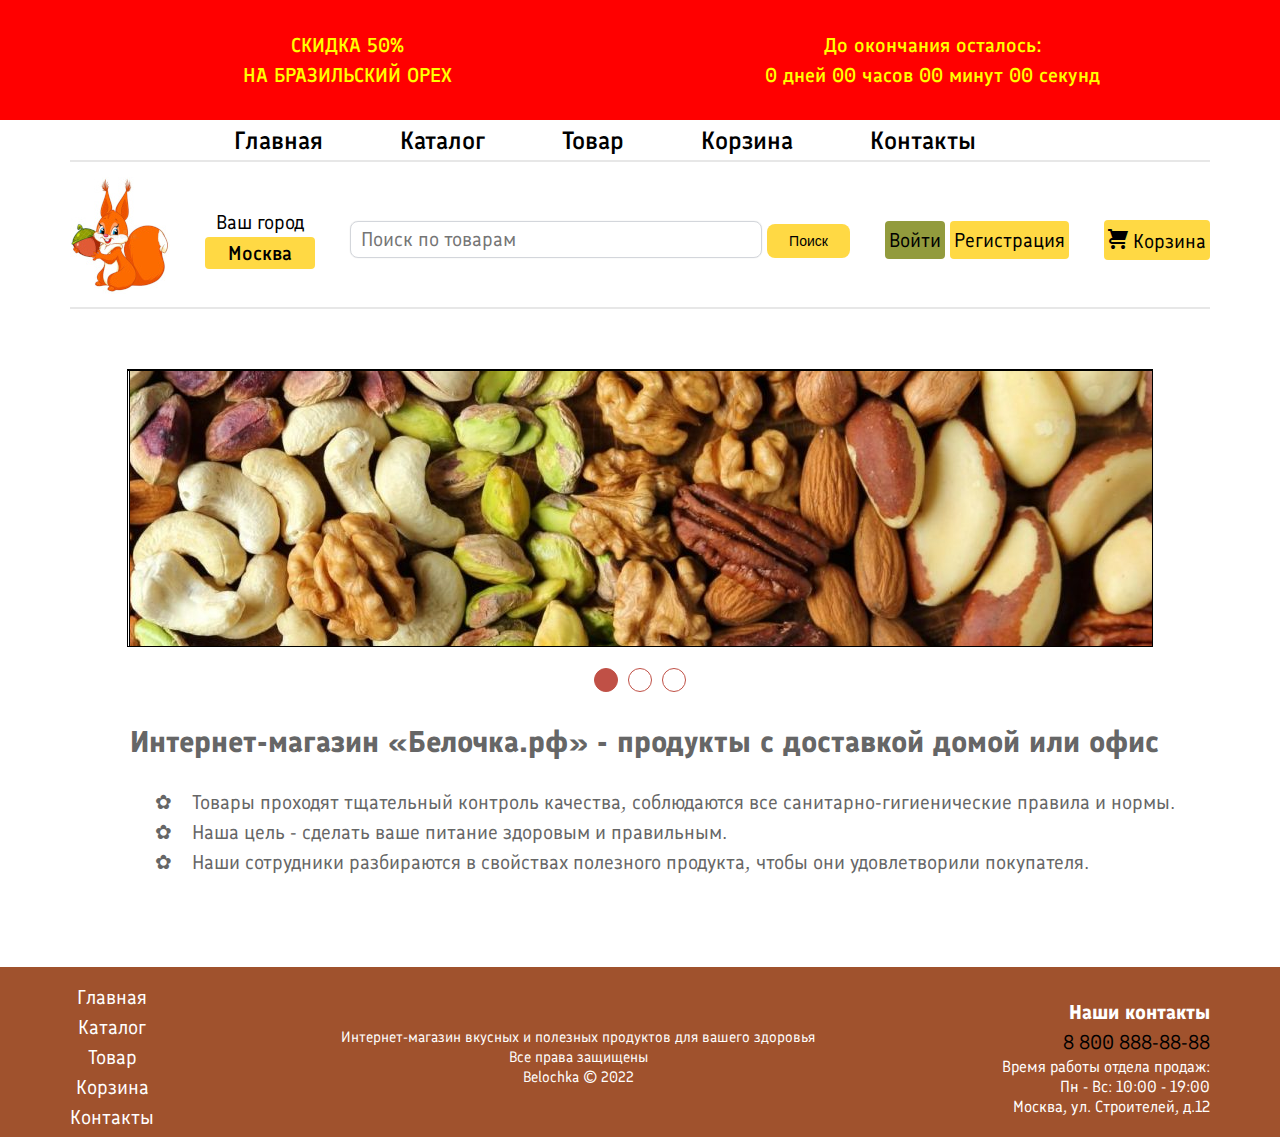
==== MY PROJECT/index.html @ 20e5ad60 "MY PROJECT" ====
<!DOCTYPE html>
<html lang="ru">
    <head>
        <meta charset="utf-8">
        
        <meta name="viewport" content="width=device-width, initial-scale=1.0">
        
        <title>Главная страница</title>
        
        <link rel="stylesheet" href="css/style.css">
        
        <script defer src="js/jquery-3.6.1.min.js"></script>
        <script defer src="js/slider.js"></script>
        <script defer src="js/main.js"></script>
    </head>
    
    <body>
        <!-- action block -->
            <section class="action">
                <div class="container">
                    <p>СКИДКА 50%<br>НА БРАЗИЛЬСКИЙ ОРЕХ</p>
                    <p>
                        До окончания осталось:
                        <span class="action_timer" data-actionend="2022-11-10T12:00:00">&nbsp;</span>
                    </p>
                </div>
            </section>
        <!-- /action block -->
        
        <header class="header">
        <section class="container">
                <nav class="topmenu">
                    <ul class="links_navigation_list">
                        <li><a href="index.html" class="current">Главная</a></li> <!-- в стилях добавить, чтобы главная не подчеркивалась -->
                        <li><a href="catalog.html">Каталог</a></li>
                        <li><a href="product.html">Товар</a></li>
                        <li><a href="order.html">Корзина</a></li>
                        <li><a href="contacts.html">Контакты</a></li>
                    </ul>
                </nav>
            </section>
            
            <section class="container">
                <div class="header_wrap">
                
                    <div class="header_left_logo">
                        <a title="Logotip" href="index.html">
                        <img class="logo" alt="Интернет-магазин белочка" src="./images/belochka_logo.jpg">
                        </a>
                    </div>
                    
                    <div class="header_left_block">
                        <div class="user_location">
                            <span class="text-title">Ваш город</span>
                            <span id="city" class="list_city_select" data-modal="city_select"><span></span></span>
                        </div>
                    </div>
                    
                    <div class="header_center_block">   
                        <div class="search_form">
                            <form action="rezultat_poiska.html" method="get">
                                <input class="input input_search" placeholder="Поиск по товарам">
                                <button class="button button_search" type="submit">Поиск</button>
                            </form>
                        </div>
                    </div> 

                    <div class="header_right_block">
                        <div class="links_account">
                            <a class="link_enter" href="#">Войти</a>
                            <a class="link_registration" href="#">Регистрация</a>
                        </div>
                    </div>
                    <div class="header_right_basket">
                        <a class="basket_wrap" href="korzina.html">
                            <div class="basket_icon">
                                <span>Корзина</span>
                            </div> 
                        </a>
                    </div>
                </div>             
            </section>
        </header>
        
        <main>
        <!-- slider block -->
            <section class="slider" id="slider1">
                <div class="slider_desk">
                    <div class="slider_block">
                        <img src="images/1.png" alt="pic 1">
                    </div>
                    
                    <div class="slider_block">
                        <img src="images/2.png" alt="pic 2">
                    </div>
                    
                    <div class="slider_block">
                        <img src="images/3.png" alt="pic 3">
                    </div>
                </div>
                
                <button type="button" class="to_left icon"></button>
                
                <button type="button" class="to_right icon"></button>
                
                <div class="slider_points"></div>
            </section>
        
            <section class="container">
                <div class="text_container main">
                    <h2>Интернет-магазин «Белочка.рф» - продукты с доставкой домой или офис</h2>
                    <ul>
                        <li>Товары проходят тщательный контроль качества, соблюдаются все санитарно-гигиенические правила и нормы.</li>
                        <li>Наша цель - сделать ваше питание здоровым и правильным.</li>
                        <li>Наши сотрудники разбираются в свойствах полезного продукта, чтобы они удовлетворили покупателя.</li>
                    </ul>
                </div>
            </section>
        
        </main>
        
        <footer class="footer">
            <section class="container">
                <div class="footer_wrap">
                    <div class="footer_left">
                        <nav class="footer_menu">
                            <ul class="footer_links_navigation_list">
                                <li><a href="index.html">Главная</a></li>
                                <li><a href="catalog.html">Каталог</a></li>
                                <li><a href="product.html">Товар</a></li>
                                <li><a href="order.html">Корзина</a></li>
                                <li><a href="contacts.html">Контакты</a></li>
                            </ul>
                        </nav>
                    </div>
                    <div class="footer_center">
                        <div class="footer_copyright">
                            <p class="copyright_text">Интернет-магазин вкусных и полезных продуктов для вашего здоровья</p>
                            <p class="copyright_text">Все права защищены<br>Belochka © 2022</p>
                        </div> 
                    </div>
                    <div class="footer_left">
                        <h4>Наши контакты</h4>
                        <a href="#">8 800 888-88-88</a>
                        <p class="footer_info">Время работы отдела продаж:<br>Пн - Вс: 10:00 - 19:00</p>
                        <p class="footer_info">Москва, ул. Строителей, д.12</p>
                    </div>
                </div>
            </section>
        </footer>
    </body>
</html>
---- MY PROJECT/css/style.css ----
@font-face {
    font-family: 'icomoon';
    src: url('../fonts/icomoon.woff2') format('woff2');
    font-weight: normal;
    font-style: normal;
}
@font-face {
  font-family: 'Finlandica';
  src: url('../fonts/Finlandica-Regular.woff2') format('woff2');
  font-weight: 400;
  font-style: normal;
}
@font-face {
  font-family: 'Finlandica';
  src: url('../fonts/Finlandica-Italic.woff2') format('woff2');
  font-weight: 400;
  font-style: italic;
}
@font-face {
  font-family: 'Finlandica';
  src: url('../fonts/Finlandica-Medium.woff2') format('woff2');
  font-weight: 500;
  font-style: normal;
}
@font-face {
  font-family: 'Finlandica';
  src: url('../fonts/Finlandica-MediumItalic.woff2') format('woff2');
  font-weight: 500;
  font-style: italic;
}
@font-face {
  font-family: 'Finlandica';
  src: url('../fonts/Finlandica-SemiBold.woff2') format('woff2');
  font-weight: 600;
  font-style: italic;
}
@font-face {
  font-family: 'Finlandica';
  src: url('../fonts/Finlandica-SemiBoldItalic.woff2') format('woff2');
  font-weight: 600;
  font-style: italic;
}
@font-face {
  font-family: 'Finlandica';
  src: url('../fonts/Finlandica-Bold.woff2') format('woff2');
  font-weight: 700;
  font-style: normal;
}

/* global reset */
html, body, body div, div, span, h1, h2, h3, h4, h5, h6,
p, a, em, img, small, strike, strong, sub, sup, b, u, i,
dl, dt, dd, ol, ul, li, fieldset, form, label, legend,
table, caption, tbody, tfoot, thead, tr, th, td, aside,
section, article, header, footer, main, input, textarea {
	margin: 0;
	padding: 0;
	border: none;
	outline: none;
    background: none;
}
ol, ul, li {
	list-style: none;
}
table {
	border-collapse: collapse;
	border-spacing: 0;
}
html * {
    max-height: 1000000px;
}
input, textarea {
    font: inherit;
}
button {
    cursor: pointer;
	border: none;
	outline: none;
    background: none;
}
html, body {
    height: 100%;
}

/* common */
a {
    text-decoration: none;
    cursor: pointer;
    color: black;
}
a:hover > span {
    text-decoration: underline;
    }
h1 {
    font-family: 'Finlandica';
    font-size: 50px;
}
h2 {
    font-family: 'Finlandica';
    font-size: 30px;
}
h4 {
    font-family: 'Finlandica';
    font-size: 20px;
}
.container {
    margin: 0 auto;
    width: 1140px;
}

/* icons */
.icon::before {
    font-family: 'icomoon';
    font-size: inherit;
    font-weight: inherit;
    line-height: inherit;
    color: white;
    text-align: center;
}
/*.icon:hover::before {
    color: lightblue;
}
.logo::before {
    content: '\e900';
}
.login::before {
    content: '\e902';
}
.order::before {
    content: '\e901';
}
.cat::before {
    content: '\e903';
}*/
.to_left::before {
    content: '\e905';
}
.to_right::before {
    content: '\e904';
}

/* main */
body {
    font: 20px/30px 'Finlandica';
    background: #fff;
    color: #666;
    display: flex;
    flex-direction: column;
    min-width: 320px;
}
header {
    flex: none;
    background: white;
    color: #000;
}
main {
    flex: 1 1 auto;
}
footer {
    flex: none;
    background: rgb(160,82,45);
    color: #fff;
}

/* HEADER */

    .header_wrap {
        display: flex;
        flex-wrap: wrap;
        flex-direction: row;
        justify-content: space-between;
        align-items: center;
        position: relative;
        border-top: 2px solid #e7e7e7;
        border-bottom: 2px solid #e7e7e7;
        padding-bottom: 5px;
        padding-top: 15px;
        margin-bottom: 30px;
}
    .header_left_logo { /* Логотип */
}
    .header_left_block { /* Ваш город */
        text-align: center;
}
    #city {
        cursor: pointer;
        font-weight: 500;
}
    .user_location {
        line-height: 1.2;
        width: 110px;
}
    .list_city_select {
        display: block;
        background: #ffd944;
        padding: 0.25rem 0.25rem;
        border-radius: 0.25rem;
        margin: 3px 0 0;
        text-align: center;
}
    .header_center_block { /* Поиск по товарам */
}
    .input {
        border-radius: 5px;
        border: 1px solid #d3d6db;
        padding-left: 10px;
        box-shadow: 0 0 1px 0 rgb(0 0 0 / 20%);
}
    .input_search {
        height: 35px;
        border-radius: 8px;
        width: 400px;
}
    .button_search {
        font-size: 14px;
        padding: 9px 22px;
        border-radius: 8px;
        background: #ffd944;
}
    .header_right_block { /* Вход и регистрация */
}
    .link_enter {
        display: inline-block;
        padding: 0.25rem 0.25rem;
        background: #929b3d;
        border-radius: 0.25rem;
        color: black;
}
    .link_registration {
        display: inline-block;
        padding: 0.25rem 0.25rem;
        background: #ffd944;
        border-radius: 0.25rem;
        color: black;
}
    .header_right_basket { /* Корзина */
        display: inline-block;
        padding: 0.25rem 0.25rem;
        background: #ffd944;
        border-radius: 0.25rem;
        color: black;
}
    .basket_icon span::before {
        font-family: 'icomoon';    
        content: '\e901';
        padding-right: 5px;
}
/* Список страниц */
    .topmenu {
        display: flex;
        flex-wrap: wrap;
        flex-direction: row;
        align-items: center;
        justify-content: center;
        position: relative;
        padding-top: 5px;
        padding-bottom: 5px;
        font-size: 25px;
        font-weight: 500;
        color: black;
}     
    .topmenu li {
        display: inline-block;
        padding-right: 70px;
        line-height: 30px;
}
    .topmenu .current {
        cursor: default;
}
/* текст на главной странице */
    .text_container.main {
        padding: 50px 0 50px 60px;
}
    .text_container.main ul {
        padding: 10px 0 0 25px;
}
    .text_container.main h2 {
        padding-bottom: 20px;
}
    .text_container ul li:before {
        content: '\273f';
        padding-right: 20px;
}
/* FOOTER */
    .footer {
        margin-top: 40px;
}
    .footer_wrap {
        display: flex;
        flex-wrap: wrap;
        flex-direction: row;
        justify-content: space-between;
        align-items: center;
        position: relative;
        padding-bottom: 5px;
        padding-top: 15px;
}
    .footer_menu {
        display: flex;
        flex-wrap: wrap;
        flex-direction: column;
        text-align: center;
        position: relative;
}
    .footer_menu li {
        display: block;
}
   .footer_menu a {
        color: white; 
}
    .copyright_text  {
        font-size: 15px;
        text-align: center;
        line-height: 20px;
}   
    .footer_left {
        text-align: right;
}
    .footer_info {
        font-size: 16px;
        line-height: 20px;
    }

/* action */
.action {
    background: red;
    padding: 30px;
    color: yellow;
}
.action .container {
    display: flex;
    justify-content: center;
    align-items: center;
    gap: 30px;
    height: 60px;
}
.action p {
    width: 50%;
    font-weight: 500; 
    text-align: center;
}
.action_timer {
    display: block;
}

/* slider */
.slider {
    width: 1026px;
    height: 278px;
    padding: 30px;
    margin: 0 auto;
    position: relative;
}
.slider_desk {
    border: 1px solid black;
    width: 1024px;
    height: 276px;
    overflow: hidden;
    margin: 0 auto;
    position: relative;
    background: #fff;
}
.slider_block {
    border: 1px solid black;
    max-height: 100%;
    height: 276px;
    position: absolute;
    z-index: -1;
    top: 0;
    background: #fff;
}
.slider_block.next {
    left: 1024px;
    z-index: 1;
}
.slider_block.prev {
    left: -1024px;
    z-index: 1;
}
.slider_block.was_current {
    transition: left .5s;
}
.slider_block.current {
    left: 0;
    z-index: 1;
    transition: left .5s;
}
.slider button {
    position: absolute;
    border: 1px solid #c05046;
    height: 40px;
    width: 60px;
    border-radius: 8px;
    top: 145px;
    z-index: 1;
    cursor: pointer;
    font-size: 40px;
    line-height: 40px;
    color: #c05046;
    opacity: 0;
}
.slider .to_left { 
    left: 40px;
}
.slider .to_right {
    right: 40px;
}
.slider_points {
    position: absolute;
    bottom: -15px;
    left: 0;
    right: 0;
    height: 24px;
    display: flex;
    justify-content: center;
    gap: 10px;
    z-index: 1;
}
.slider_points span {
	flex: none;
    border-radius: 50%;
	border: 1px solid #c05046;
	height: 22px;
	width: 22px;
	cursor: pointer;
    opacity: 1;
}
.slider_points span.active {
    background: #c05046;
}
.slider_desk:hover ~ button,
.slider button:hover,
.slider_desk:hover ~ .slider_points span,
.slider_points:hover span {
    opacity: 1;
}


/* modals */
.screener {
    background: rgba(0,0,0,.5);
    position: fixed;
    top: 0;
    bottom: 0;
    left: 0;
    right: 0;
    cursor: pointer;
    z-index: 1;
}
.modal {
    background: white;
    border-radius: 10px;
    position: fixed;
    left: calc(50% - 240px);
    width: 400px;
    top: 200px;
    padding: 40px;
    z-index: 1;
}
.close {
    position: absolute;
    top: 0;
    right: 0;
    width: 40px;
    height: 40px;
    border-radius: 10px;
    color: red;
    font-size: 40px;
    line-height: 40px;
    box-shadow: 0 0 5px rgba(0,0,0,.25);
}
.close:active {
    box-shadow: inset 0 0 5px rgba(0,0,0,.25);
}
#citymodal p {
    color: blue;
    cursor: pointer;
}
#citymodal p:hover {
    text-decoration: underline wavy blue;
}
#citysearch {
    border: 1px solid blue;
    color: blue;
    display: block;
    padding: 5px 15px;
    margin: 15px 0;
    width: 100%;
    box-sizing: border-box;
    border-radius: 10px;
}
#citysearch::placeholder {
    color: rgba(0,0,255,.5);
    font-style: italic;
}
.columns {
    columns: 185px 2;
    gap: 30px;
}

/* Catalog */
.catalog .container {
    display: flex;
    gap: 20px;
    margin-top: 10px;
}
.catalog aside {
    flex: 0 0 300px;
    background: green;
    color: white;
}
.catmenu {
    padding: 20px;
}
.catmenu a {
    color: white;
}
.catmenu ul {
    margin-top: 10px;
}
.catmenu > ul > li {
    padding: 5px 30px 5px 5px;
    border-top: 1px dashed white;
}
.catmenu ul ul {
    margin: 0;
    position: relative;
    left: 30px;
}
.catmenu ul ul::before {
    content: '\23f7';
    position: absolute;
    top: -30px;
    right: 0;
    transition: transform 1s;
    cursor: pointer;
}
.catmenu .open::before {
    transform: rotateX(180deg);
}
.catmenu li li {
    font-size: 14px;
    line-height: 30px;
}
.catmenu.simple li li {
    display: none;
}
.catmenu.simple .open li {
    display: list-item;
}
.catalog .filters {
    padding: 20px;
}
.filters input {
    border: 1px solid white;
    color: white;
    padding: 2px 5px;
    width: 50px;
    text-align: center;
    margin: 0 5px;
}
#slider-range {
    margin: 20px 0;
}
#slider-range .ui-widget-header {
    background: #FF4500;
}
.catalog article {
    display: flex;
    flex-wrap: wrap;
    gap: 8px;
}
.cat-item {
    display: block;
    float: left;
    width: 171px;
    height: 171px;
    border: 1px solid #ccc;
    padding: 10px 5px;
    margin: 0 0 10px 10px;
    font-size: 20px;
    border-radius: 5px;
    text-align: center;
}
    .cat-item-image {
        height: 130px;
}
    .cat-item-image img {
        max-height: 120px;
}
    .cat-title {
        text-decoration: none;
}

/* breadcrumbs */
.breadcrumbs {
    padding-bottom: 10px;
    height: 40px;
}
.breadcrumbs li {
    display: inline-block;
    vertical-align: top;
    padding-right: 20px;
    margin-right: 10px;
    position: relative;
    font-size: 15px;
    line-height: 20px;
}
.breadcrumbs a::after {
    display: block;
    position: absolute;
    right: 0;
    top: 0;
    width: 10px;
    height: 20px;
    content: '\203a';
    text-align: center;
    font-size: 20px;
    line-height: 16px;
}
/* product */
    .product {
        display: flex;
        gap: 40px;
}
    .images {
        flex: 0 0 470px;
}
    .bigimage {
        display: flex;
        align-items: center;
        justify-content: center;
        padding: 9px;
}
    .gallery {
        width: 440px;
        height: 50px;
        margin-top: 20px;
        padding: 0 15px;
        position: relative;
}
    .gallery button {
        width: 15px;
        height: 50px;
        position: absolute;
        top: 0;
        color: orange;
}
    .gallery .disabled {
        cursor: default;
        opacity: .3;
}
    .gallery button:hover {
        color: black;
}
    .gallery .disabled:hover {
        color: green;
}
    .gallery .gal_left {
        left: 0px;
}
    .gallery .gal_right {
        right: 0px;
}
    .gallery button span {
        font: bold 50px/50px 'Finlandica';
        display: inline-block;
        margin-top: -9px;
}
    .gallery > div {
        width: 440px;
        height: 50px;
        overflow: hidden;
        position: relative;
}
    .gallery .rail {
        display: flex;
        gap: 5px;
        position: absolute;
        top: 0;
        left: 0;
        height: 50px;
}
    .product .price {
        color: red;
        font: 50px/50px 'Finlandica';
        line-height: 70px;
        padding-right: 30px;
        margin-bottom: 10px;
}
    .product .price span::after {
        content: '\20BD' " / за 1 кг";
}
    .offer button {
        width: 100%;
        height: 34px;
        max-width: 200px;
        font-size: 18px;
        align-items: center;
        color: #fff;
        background: #23a53c;
        border: 1px solid #23a53c;
        border-radius: 5px;
}
    .offer h1 {
        margin-bottom: 10px;
}
    .offer p {
        margin-top: 20px;
        font-size: 17px;
        line-height: 20px;
        text-align: justify;
}
    .add_table table {
        display: block;
        max-width: 100%;
        text-indent: initial;
        border-collapse: collapse;
        margin-top: 30px;
        font-size: 15px;
        text-align: center;
}
    .add_table td, th {
        padding: 3px;
        border: 2px solid gray;
}
    .nutrition_facts_title td {
        background: #eee;
        color: #6F942A;
        font-weight: bold;
}

/* CONTACTS */
    .contacts_block h2 {
        margin-bottom: 15px;
}
    .contacts_block {
        display: flex;
        flex-wrap: wrap;
        flex-direction: row;
        justify-content: space-around;
}
    .contacts_forms {
        height: auto;
        width: 262px;
        padding: 15px;
}

    .form_group label {
        font-size: 19px;
        font-weight: 500;
}
    .form_control {
        display: block;
        width: 100%;
        height: 30px;
        padding: 6px;
        font-size: 16px;
        line-height: 1.5;
        color: #495057;
        background-color: #fff;
        border: 1px solid #ced4da;
        border-radius: 10px;
        margin-bottom: 15px;
}
    .form_control_text {
        display: block;
        width: 100%;
        height: 80px;
        padding: 6px;
        font-size: 16px;
        line-height: 1.5;
        color: #495057;
        background-color: #fff;
        border: 1px solid #ced4da;
        border-radius: 10px;
        margin-bottom: 15px;
}
    .btn_submit_forms {
        width: 274px;
        height: 34px;
        font-size: 18px;
        position: relative;
        border: 1px solid #23a53c;
        background: #23a53c;
        border-radius: 5px;
        color: #fff;
}

/* ORDER */
    .order .icon {
        font-family: 'icomoon';
        cursor: pointer;
        border: 1px solid #ced4da;
        padding: 6px 12px;
        height: 44px;
        margin-left: -1px;
        border-radius: 10px;
        border-top-left-radius: 0;
        border-bottom-left-radius: 0;
}
    .order_row {
        display: flex;
        flex-wrap: wrap;
        flex-direction: column;
        align-items: center;
}
    .oreder_table {
        width: auto;
}
    .order_forms {
        width: 500px;
}
    .form_check {
        font-size: 15px;
        line-height: 30px;
}
    .table-striped {
        display: block;
        max-width: 100%;
        text-indent: initial;
        border-collapse: collapse;
        margin: 30px auto;
        font-size: 25px;
        text-align: center;
}
    .table-striped td, th {
        padding: 3px;
        border: none;
}
    .table-striped thead {
        padding: 3px;
        border-bottom: 2px solid gray;
}
    .table-striped tfoot {
        text-align: right;
        padding: 10px;
        border-top: 2px solid gray;
}
    .order_button {
        margin-top: 20px;
        text-align: center;
}
    .table .allsum {
        padding-top: 20px;
}
    .table .allsum span {
        padding-top: 30px;
        color: red;
}
    .table .allsum span::after {
        content: '\20\20BD'
}
    .table .index {
        text-align: center;
        width: 50px;
}
    .table .name {
        text-align: left;
        padding-left: 20px;
        width: 200px;
}
    .table .qty {
        text-align: center;
        width: 200px;
}
    .table .price {
        text-align: center;
        width: 100px;
}
    .table .sum {
        text-align: center;
        width: 100px;
}
    .table td.delete {
        text-align: center;
        width: 30px;
}
    .table .qty strong {
        min-width: 100px;
        text-align: center;
        display: inline-block;
        user-select: none;
}
    .table .qty span {
        border: 1px solid black;
        background: green;
        color: white;
        width: 20px;
        height: 20px;
        display: inline-block;
        text-align: center;
        line-height: 20px;
        cursor: pointer;
        user-select: none;
}
    .table .qty .minus {
        margin-right: 5px;
}
    .table .qty .plus {
        margin-left: 5px;
}
    #order {
        height: 30px;
        text-align: center;
}
    .container.empty,
    .empty .container {
        display: none;
}
    .empty .container.empty {
        display: block;
}
    .container.empty h1{
        margin-bottom: 30px;
    }
    .time {
        position: relative;
        display: flex;
        flex: 1 1;
        width: 512px;
} 
    .time > input  {
        border-top-right-radius: 0;
        border-bottom-right-radius: 0;
}
    .is-invalid,
    .invalid-feedback {
        display: none;
    }
    .is-invalid,
    .invalid-feedback {
        display: block;
        color: #dc3545;
}
    .form_control.is-invalid {
        border-color: #dc3545;
    }
/* calendar */
    #calendar {
        height: auto;
}
    .dp_grid {
        display: grid;
        grid-template-columns: repeat(7, auto);
}

/* adaptive */
@media (max-width: 1240px) {
    .container {
        width: auto;
        margin: 0 40px;
}
    .topmenu li {
        padding-right: 20px;
}
    .input_search {
        height: 35px;
        border-radius: 8px;
        width: 200px;
}
    /*.link_enter {
    display: block;
    width: 52px;
    margin-bottom: 5px;
} Заменить текст на значки
    .link_registration {
    display: block;
}*/ 
    .header_right_block {
        display: flex;
        flex-direction: column;
    }
}

@media screen and (max-width:767px) {
    .container {
        width: auto;
        margin: 0 16px;
}
}
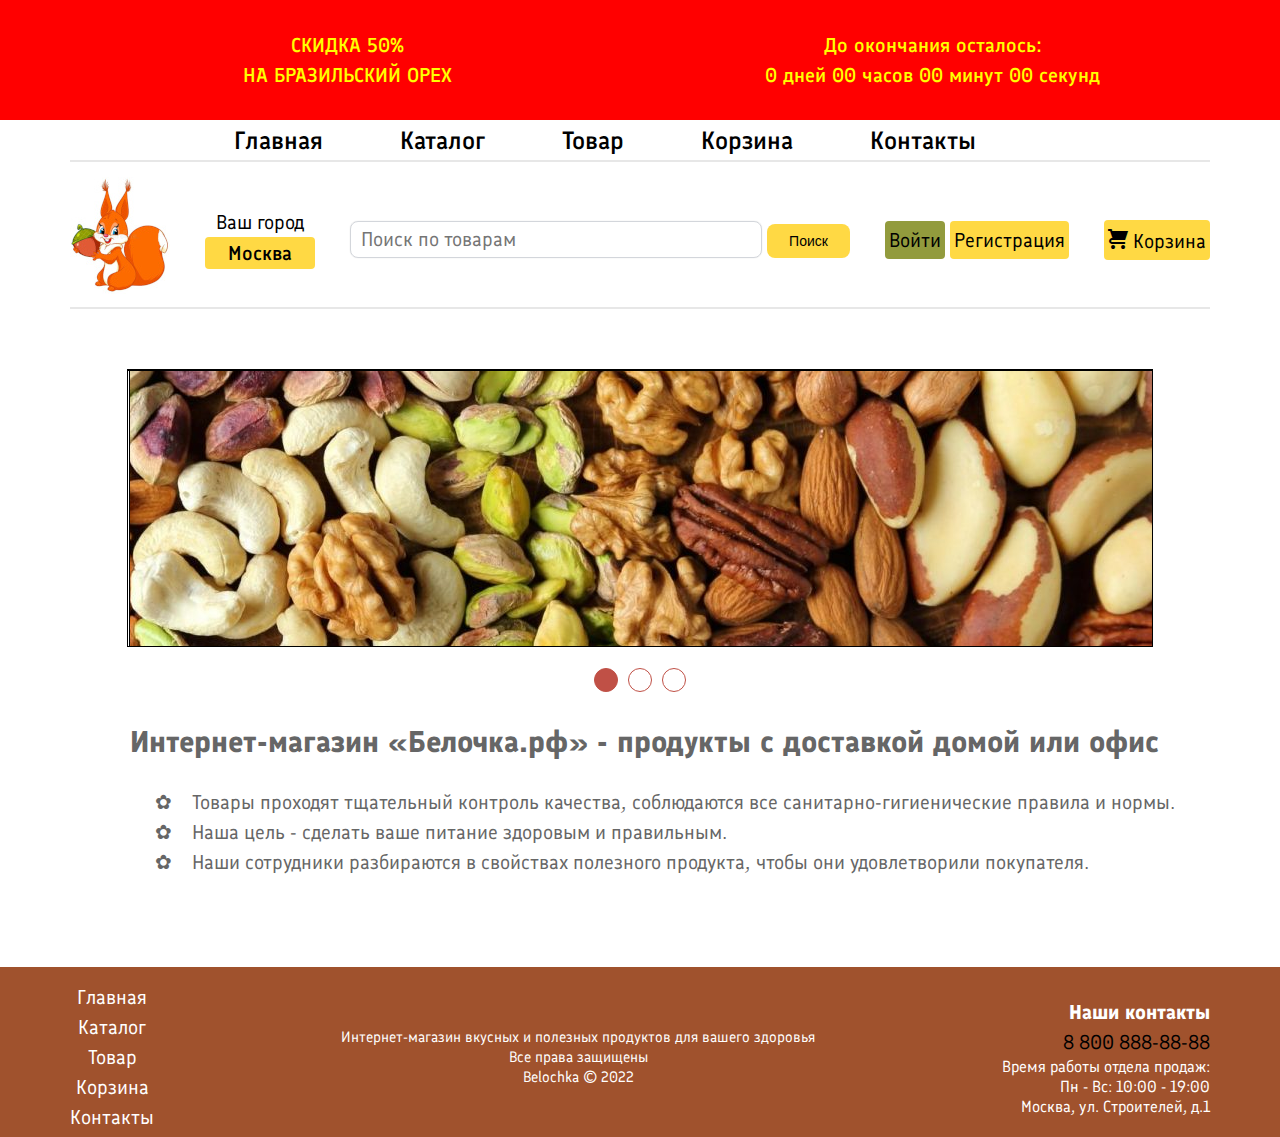
==== commit 86c4940d: "styles" ====
--- a/MY PROJECT/index.html
+++ b/MY PROJECT/index.html
@@ -143,7 +143,7 @@
                         <h4>Наши контакты</h4>
                         <a href="#">8 800 888-88-88</a>
                         <p class="footer_info">Время работы отдела продаж:<br>Пн - Вс: 10:00 - 19:00</p>
-                        <p class="footer_info">Москва, ул. Строителей, д.12</p>
+                        <p class="footer_info">Москва, ул. Строителей, д.1</p>
                     </div>
                 </div>
             </section>
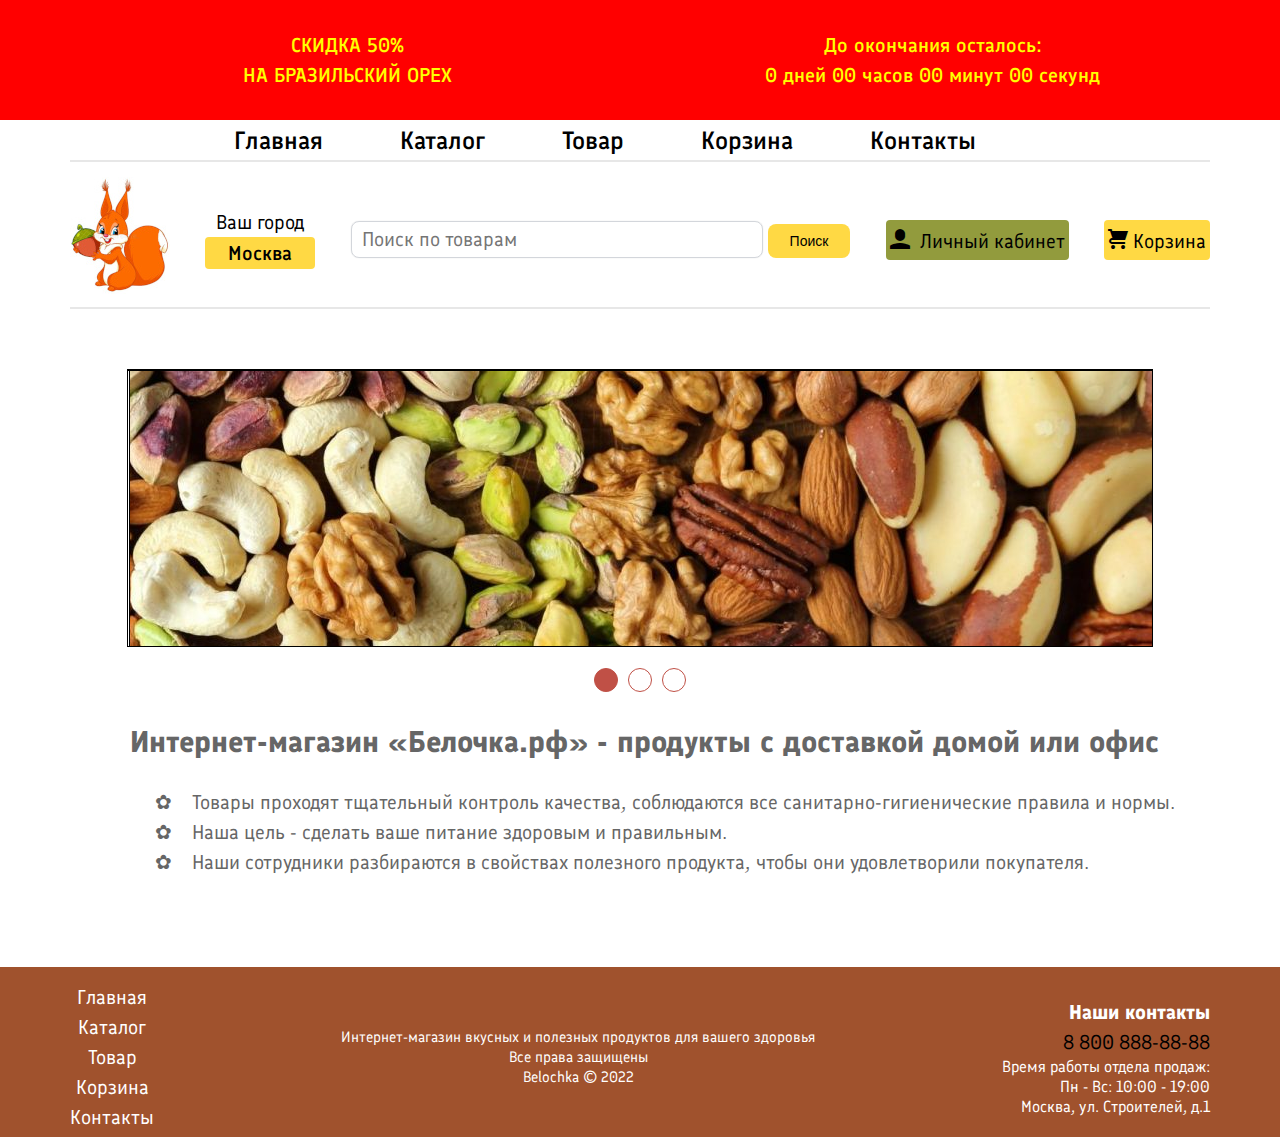
==== commit 71823dd8: "jQuery" ====
--- a/MY PROJECT/index.html
+++ b/MY PROJECT/index.html
@@ -67,14 +67,18 @@
 
                     <div class="header_right_block">
                         <div class="links_account">
-                            <a class="link_enter" href="#">Войти</a>
-                            <a class="link_registration" href="#">Регистрация</a>
+                            <a class="link_enter" href="#">
+                                <span style="text-decoration: none">Личный кабинет</span>
+                            </a>
                         </div>
                     </div>
                     <div class="header_right_basket">
-                        <a class="basket_wrap" href="korzina.html">
+                        <a class="basket_wrap" href="order.html">
                             <div class="basket_icon">
                                 <span>Корзина</span>
+                            </div>
+                            <div class="basket_adapt">
+                                <span> </span>
                             </div> 
                         </a>
                     </div>
--- a/MY PROJECT/css/style.css
+++ b/MY PROJECT/css/style.css
@@ -217,7 +217,7 @@
         border-radius: 8px;
         background: #ffd944;
 }
-    .header_right_block { /* Вход и регистрация */
+    .header_right_block { /* Вход в личный кабинет */
 }
     .link_enter {
         display: inline-block;
@@ -226,12 +226,10 @@
         border-radius: 0.25rem;
         color: black;
 }
-    .link_registration {
-        display: inline-block;
-        padding: 0.25rem 0.25rem;
-        background: #ffd944;
-        border-radius: 0.25rem;
-        color: black;
+    .link_enter span::before {
+        font-family: 'icomoon';    
+        content: '\e902';
+        padding-right: 10px;
 }
     .header_right_basket { /* Корзина */
         display: inline-block;
@@ -245,6 +243,7 @@
         content: '\e901';
         padding-right: 5px;
 }
+
 /* Список страниц */
     .topmenu {
         display: flex;
@@ -938,27 +937,64 @@
     }
 /* calendar */
     #calendar {
+        margin: auto;
         height: auto;
+        text-align: center;
+        cursor: pointer;
 }
     .dp_grid {
+        color: black;
         display: grid;
         grid-template-columns: repeat(7, auto);
 }
-
+    .month_year {
+        font-size: 25px;        
+}
+    .headday {
+        color: white;
+        background: grey;
+        border: 1px solid white;
+}
+    .next {
+        font-size: 25px; 
+        font-weight: bold;
+}
+    .prev {
+        font-size: 25px;
+        font-weight: bold;        
+    }
 /* adaptive */
 @media (max-width: 1240px) {
     .container {
         width: auto;
         margin: 0 40px;
 }
-    .topmenu li {
-        padding-right: 20px;
-}
     .input_search {
         height: 35px;
         border-radius: 8px;
         width: 200px;
 }
+    .slider {
+    width: 818px;
+}
+    .slider_desk {
+    width: 816px;
+}
+
+@media (max-width: 915px) {
+
+}
+
+
+
+
+
+
+/*
+    .topmenu li {
+        padding-right: 20px;
+}
+
     /*.link_enter {
     display: block;
     width: 52px;
@@ -967,15 +1003,15 @@
     .link_registration {
     display: block;
 }*/ 
-    .header_right_block {
+/*   .header_right_block {
         display: flex;
         flex-direction: column;
     }
-}
+}?
 
 @media screen and (max-width:767px) {
     .container {
         width: auto;
         margin: 0 16px;
 }
-}+}*/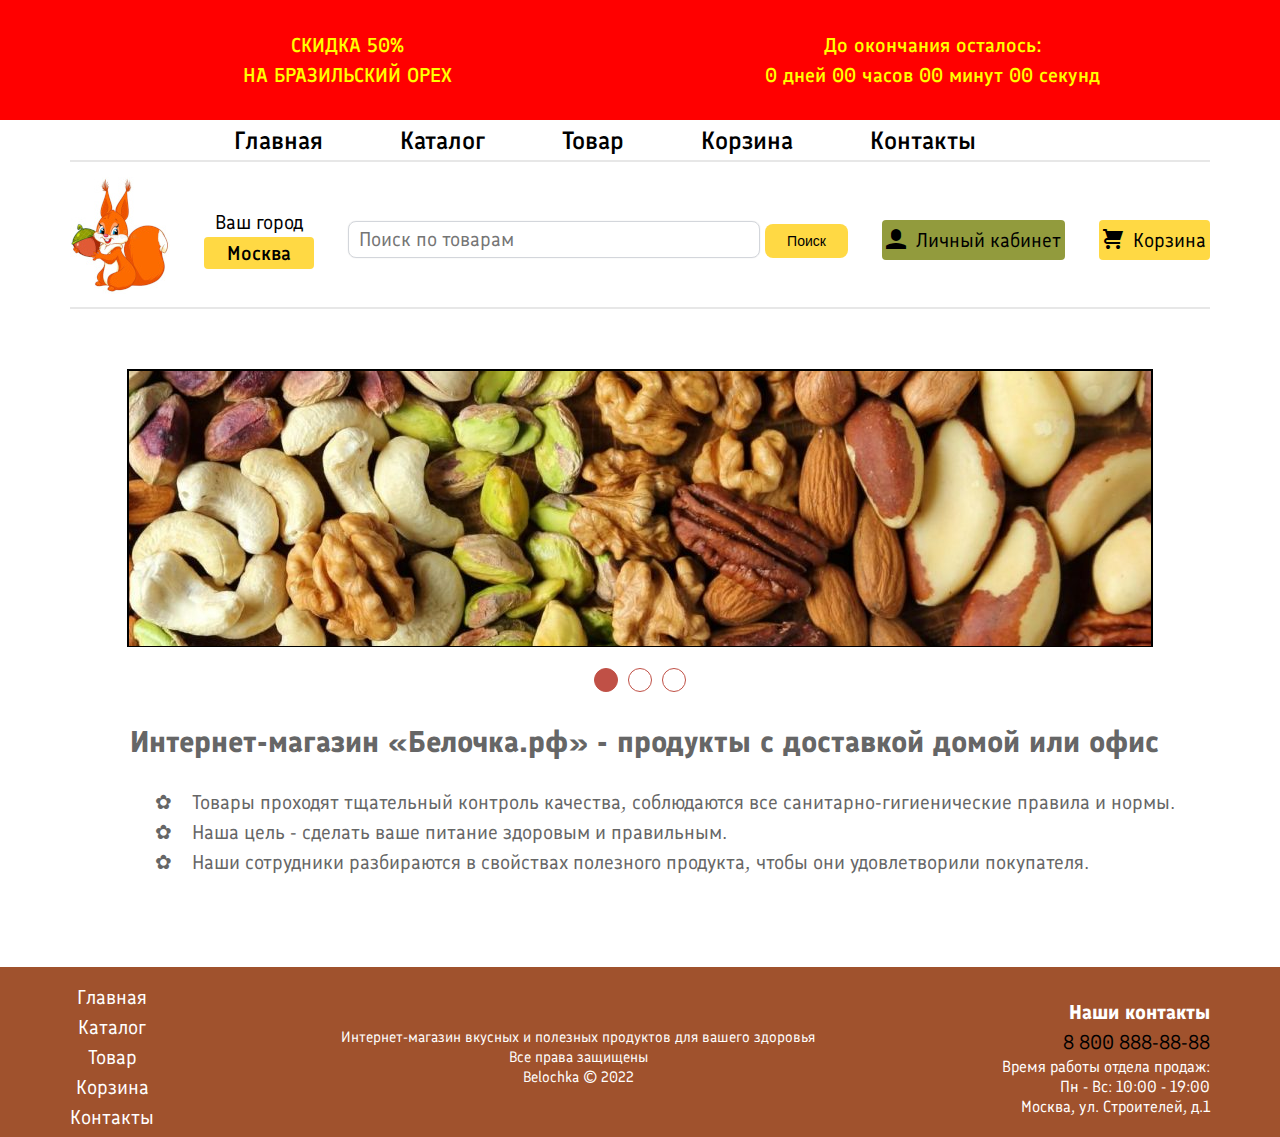
==== commit 8b733730: "adaptive inidex" ====
--- a/MY PROJECT/index.html
+++ b/MY PROJECT/index.html
@@ -63,23 +63,15 @@
                                 <button class="button button_search" type="submit">Поиск</button>
                             </form>
                         </div>
-                    </div> 
-
-                    <div class="header_right_block">
-                        <div class="links_account">
-                            <a class="link_enter" href="#">
-                                <span style="text-decoration: none">Личный кабинет</span>
-                            </a>
-                        </div>
+                    </div>
+                    <div class="header_right_enter">
+                        <a class="link_enter" href="#">
+                            <span>Личный кабинет</span>
+                        </a>
                     </div>
                     <div class="header_right_basket">
-                        <a class="basket_wrap" href="order.html">
-                            <div class="basket_icon">
-                                <span>Корзина</span>
-                            </div>
-                            <div class="basket_adapt">
-                                <span> </span>
-                            </div> 
+                        <a class="link_basket" href="order.html">
+                            <span>Корзина</span> 
                         </a>
                     </div>
                 </div>             
--- a/MY PROJECT/css/style.css
+++ b/MY PROJECT/css/style.css
@@ -140,27 +140,27 @@
 }
 
 /* main */
-body {
-    font: 20px/30px 'Finlandica';
-    background: #fff;
-    color: #666;
-    display: flex;
-    flex-direction: column;
-    min-width: 320px;
-}
-header {
-    flex: none;
-    background: white;
-    color: #000;
-}
-main {
-    flex: 1 1 auto;
-}
-footer {
-    flex: none;
-    background: rgb(160,82,45);
-    color: #fff;
-}
+    body {
+        font: 20px/30px 'Finlandica';
+        background: #fff;
+        color: #666;
+        display: flex;
+        flex-direction: column;
+        min-width: 320px;
+    }
+    header {
+        flex: none;
+        background: white;
+        color: #000;
+    }
+    main {
+        flex: 1 1 auto;
+    }
+    footer {
+        flex: none;
+        background: rgb(160,82,45);
+        color: #fff;
+    }
 
 /* HEADER */
 
@@ -176,20 +176,20 @@
         padding-bottom: 5px;
         padding-top: 15px;
         margin-bottom: 30px;
-}
+    }
     .header_left_logo { /* Логотип */
-}
+    }
     .header_left_block { /* Ваш город */
         text-align: center;
-}
+    }
     #city {
         cursor: pointer;
         font-weight: 500;
-}
+    }
     .user_location {
         line-height: 1.2;
         width: 110px;
-}
+    }
     .list_city_select {
         display: block;
         background: #ffd944;
@@ -197,52 +197,70 @@
         border-radius: 0.25rem;
         margin: 3px 0 0;
         text-align: center;
-}
+    }
     .header_center_block { /* Поиск по товарам */
-}
+    }
     .input {
         border-radius: 5px;
         border: 1px solid #d3d6db;
         padding-left: 10px;
         box-shadow: 0 0 1px 0 rgb(0 0 0 / 20%);
-}
+    }
     .input_search {
         height: 35px;
         border-radius: 8px;
         width: 400px;
-}
+    }
     .button_search {
         font-size: 14px;
         padding: 9px 22px;
         border-radius: 8px;
         background: #ffd944;
-}
-    .header_right_block { /* Вход в личный кабинет */
-}
+    }
+    .header_right_enter { /* Вход в личный кабинет */
+    }
     .link_enter {
         display: inline-block;
-        padding: 0.25rem 0.25rem;
+        padding: 0.25rem;
+        padding-left: calc(0.25rem + 30px);
         background: #929b3d;
         border-radius: 0.25rem;
         color: black;
-}
-    .link_enter span::before {
-        font-family: 'icomoon';    
+        position: relative;
+        line-height: 32px;
+    }
+    .link_enter:hover span {
+        text-decoration: none;
+    }
+    .link_enter::before {
+        font-family: 'icomoon';
+        line-height: 28px;
         content: '\e902';
-        padding-right: 10px;
-}
-    .header_right_basket { /* Корзина */
+        position: absolute;
+        left: 0.25rem;
+        top: calc(0.25rem + 1px);
+    }
+    .link_basket { /* Корзина */
         display: inline-block;
-        padding: 0.25rem 0.25rem;
+        padding: 0.25rem;
+        padding-left: calc(0.25rem + 30px);
         background: #ffd944;
         border-radius: 0.25rem;
         color: black;
-}
-    .basket_icon span::before {
-        font-family: 'icomoon';    
+        position: relative;
+        line-height: 32px;
+    }
+    .link_basket:hover span {
+        text-decoration: none;
+    }
+    .link_basket::before {
+        font-family: 'icomoon';
+        line-height: 28px;
         content: '\e901';
-        padding-right: 5px;
-}
+        position: absolute;
+        left: 0.25rem;
+        top: calc(0.25rem + 1px);
+    }
 
 /* Список страниц */
     .topmenu {
@@ -257,33 +275,34 @@
         font-size: 25px;
         font-weight: 500;
         color: black;
-}     
+    }
     .topmenu li {
         display: inline-block;
         padding-right: 70px;
         line-height: 30px;
-}
+    }
     .topmenu .current {
         cursor: default;
-}
+    }
 /* текст на главной странице */
     .text_container.main {
         padding: 50px 0 50px 60px;
-}
+    }
     .text_container.main ul {
         padding: 10px 0 0 25px;
-}
+    }
     .text_container.main h2 {
         padding-bottom: 20px;
-}
+    }
     .text_container ul li:before {
         content: '\273f';
         padding-right: 20px;
-}
+    }
+    
 /* FOOTER */
     .footer {
         margin-top: 40px;
-}
+    }
     .footer_wrap {
         display: flex;
         flex-wrap: wrap;
@@ -293,385 +312,392 @@
         position: relative;
         padding-bottom: 5px;
         padding-top: 15px;
-}
+    }
     .footer_menu {
         display: flex;
         flex-wrap: wrap;
         flex-direction: column;
         text-align: center;
         position: relative;
-}
+    }
     .footer_menu li {
         display: block;
-}
-   .footer_menu a {
+    }
+    .footer_menu a {
         color: white; 
-}
+    }
     .copyright_text  {
         font-size: 15px;
         text-align: center;
         line-height: 20px;
-}   
+    }   
     .footer_left {
         text-align: right;
-}
+    }
     .footer_info {
         font-size: 16px;
         line-height: 20px;
     }
 
 /* action */
-.action {
-    background: red;
-    padding: 30px;
-    color: yellow;
-}
-.action .container {
-    display: flex;
-    justify-content: center;
-    align-items: center;
-    gap: 30px;
-    height: 60px;
-}
-.action p {
-    width: 50%;
-    font-weight: 500; 
-    text-align: center;
-}
-.action_timer {
-    display: block;
-}
+    .action {
+        background: red;
+        padding: 30px;
+        color: yellow;
+    }
+    .action .container {
+        display: flex;
+        justify-content: center;
+        align-items: center;
+        gap: 30px;
+        height: 60px;
+    }
+    .action p {
+        width: 50%;
+        font-weight: 500; 
+        text-align: center;
+    }
+    .action_timer {
+        display: block;
+    }
 
 /* slider */
-.slider {
-    width: 1026px;
-    height: 278px;
-    padding: 30px;
-    margin: 0 auto;
-    position: relative;
-}
-.slider_desk {
-    border: 1px solid black;
-    width: 1024px;
-    height: 276px;
-    overflow: hidden;
-    margin: 0 auto;
-    position: relative;
-    background: #fff;
-}
-.slider_block {
-    border: 1px solid black;
-    max-height: 100%;
-    height: 276px;
-    position: absolute;
-    z-index: -1;
-    top: 0;
-    background: #fff;
-}
-.slider_block.next {
-    left: 1024px;
-    z-index: 1;
-}
-.slider_block.prev {
-    left: -1024px;
-    z-index: 1;
-}
-.slider_block.was_current {
-    transition: left .5s;
-}
-.slider_block.current {
-    left: 0;
-    z-index: 1;
-    transition: left .5s;
-}
-.slider button {
-    position: absolute;
-    border: 1px solid #c05046;
-    height: 40px;
-    width: 60px;
-    border-radius: 8px;
-    top: 145px;
-    z-index: 1;
-    cursor: pointer;
-    font-size: 40px;
-    line-height: 40px;
-    color: #c05046;
-    opacity: 0;
-}
-.slider .to_left { 
-    left: 40px;
-}
-.slider .to_right {
-    right: 40px;
-}
-.slider_points {
-    position: absolute;
-    bottom: -15px;
-    left: 0;
-    right: 0;
-    height: 24px;
-    display: flex;
-    justify-content: center;
-    gap: 10px;
-    z-index: 1;
-}
-.slider_points span {
-	flex: none;
-    border-radius: 50%;
-	border: 1px solid #c05046;
-	height: 22px;
-	width: 22px;
-	cursor: pointer;
-    opacity: 1;
-}
-.slider_points span.active {
-    background: #c05046;
-}
-.slider_desk:hover ~ button,
-.slider button:hover,
-.slider_desk:hover ~ .slider_points span,
-.slider_points:hover span {
-    opacity: 1;
-}
-
+    .slider {
+        width: 1026px;
+        height: 278px;
+        padding: 30px 0;
+        margin: 0 auto;
+        position: relative;
+    }
+    .slider_desk {
+        border: 1px solid black;
+        width: calc(100% - 2px);
+        height: 276px;
+        overflow: hidden;
+        margin: 0 auto;
+        position: relative;
+        background: #fff;
+    }
+    .slider_block {
+        border: 1px solid black;
+        max-height: 100%;
+        width: calc(100% - 2px);
+        height: 276px;
+        position: absolute;
+        z-index: -1;
+        top: 0;
+        background: #fff;
+        overflow: hidden;
+    }
+    .slider_block.next {
+        left: 100%;
+        z-index: 1;
+    }
+    .slider_block.prev {
+        left: -100%;
+        z-index: 1;
+    }
+    .slider_block.was_current {
+        transition: left .5s;
+    }
+    .slider_block.current {
+        left: 0;
+        z-index: 1;
+        transition: left .5s;
+    }
+    .slider_block img {
+        position: absolute;
+        left: 50%;
+        margin-left: -512px;
+    }
+    .slider button {
+        position: absolute;
+        border: 1px solid #c05046;
+        height: 40px;
+        width: 60px;
+        border-radius: 8px;
+        top: 145px;
+        z-index: 1;
+        cursor: pointer;
+        font-size: 40px;
+        line-height: 40px;
+        color: #c05046;
+        opacity: 0;
+    }
+    .slider .to_left { 
+        left: 10px;
+    }
+    .slider .to_right {
+        right: 10px;
+    }
+    .slider_points {
+        position: absolute;
+        bottom: -15px;
+        left: 0;
+        right: 0;
+        height: 24px;
+        display: flex;
+        justify-content: center;
+        gap: 10px;
+        z-index: 1;
+    }
+    .slider_points span {
+        flex: none;
+        border-radius: 50%;
+        border: 1px solid #c05046;
+        height: 22px;
+        width: 22px;
+        cursor: pointer;
+        opacity: 1;
+    }
+    .slider_points span.active {
+        background: #c05046;
+    }
+    .slider_desk:hover ~ button,
+    .slider button:hover,
+    .slider_desk:hover ~ .slider_points span,
+    .slider_points:hover span {
+        opacity: 1;
+    }
 
 /* modals */
-.screener {
-    background: rgba(0,0,0,.5);
-    position: fixed;
-    top: 0;
-    bottom: 0;
-    left: 0;
-    right: 0;
-    cursor: pointer;
-    z-index: 1;
-}
-.modal {
-    background: white;
-    border-radius: 10px;
-    position: fixed;
-    left: calc(50% - 240px);
-    width: 400px;
-    top: 200px;
-    padding: 40px;
-    z-index: 1;
-}
-.close {
-    position: absolute;
-    top: 0;
-    right: 0;
-    width: 40px;
-    height: 40px;
-    border-radius: 10px;
-    color: red;
-    font-size: 40px;
-    line-height: 40px;
-    box-shadow: 0 0 5px rgba(0,0,0,.25);
-}
-.close:active {
-    box-shadow: inset 0 0 5px rgba(0,0,0,.25);
-}
-#citymodal p {
-    color: blue;
-    cursor: pointer;
-}
-#citymodal p:hover {
-    text-decoration: underline wavy blue;
-}
-#citysearch {
-    border: 1px solid blue;
-    color: blue;
-    display: block;
-    padding: 5px 15px;
-    margin: 15px 0;
-    width: 100%;
-    box-sizing: border-box;
-    border-radius: 10px;
-}
-#citysearch::placeholder {
-    color: rgba(0,0,255,.5);
-    font-style: italic;
-}
-.columns {
-    columns: 185px 2;
-    gap: 30px;
-}
+    .screener {
+        background: rgba(0,0,0,.5);
+        position: fixed;
+        top: 0;
+        bottom: 0;
+        left: 0;
+        right: 0;
+        cursor: pointer;
+        z-index: 1;
+    }
+    .modal {
+        background: white;
+        border-radius: 10px;
+        position: fixed;
+        left: calc(50% - 240px);
+        width: 400px;
+        top: 200px;
+        padding: 40px;
+        z-index: 1;
+    }
+    .close {
+        position: absolute;
+        top: 0;
+        right: 0;
+        width: 40px;
+        height: 40px;
+        border-radius: 10px;
+        color: red;
+        font-size: 40px;
+        line-height: 40px;
+        box-shadow: 0 0 5px rgba(0,0,0,.25);
+    }
+    .close:active {
+        box-shadow: inset 0 0 5px rgba(0,0,0,.25);
+    }
+    #citymodal p {
+        color: blue;
+        cursor: pointer;
+    }
+    #citymodal p:hover {
+        text-decoration: underline wavy blue;
+    }
+    #citysearch {
+        border: 1px solid blue;
+        color: blue;
+        display: block;
+        padding: 5px 15px;
+        margin: 15px 0;
+        width: 100%;
+        box-sizing: border-box;
+        border-radius: 10px;
+    }
+    #citysearch::placeholder {
+        color: rgba(0,0,255,.5);
+        font-style: italic;
+    }
+    .columns {
+        columns: 185px 2;
+        gap: 30px;
+    }
 
 /* Catalog */
-.catalog .container {
-    display: flex;
-    gap: 20px;
-    margin-top: 10px;
-}
-.catalog aside {
-    flex: 0 0 300px;
-    background: green;
-    color: white;
-}
-.catmenu {
-    padding: 20px;
-}
-.catmenu a {
-    color: white;
-}
-.catmenu ul {
-    margin-top: 10px;
-}
-.catmenu > ul > li {
-    padding: 5px 30px 5px 5px;
-    border-top: 1px dashed white;
-}
-.catmenu ul ul {
-    margin: 0;
-    position: relative;
-    left: 30px;
-}
-.catmenu ul ul::before {
-    content: '\23f7';
-    position: absolute;
-    top: -30px;
-    right: 0;
-    transition: transform 1s;
-    cursor: pointer;
-}
-.catmenu .open::before {
-    transform: rotateX(180deg);
-}
-.catmenu li li {
-    font-size: 14px;
-    line-height: 30px;
-}
-.catmenu.simple li li {
-    display: none;
-}
-.catmenu.simple .open li {
-    display: list-item;
-}
-.catalog .filters {
-    padding: 20px;
-}
-.filters input {
-    border: 1px solid white;
-    color: white;
-    padding: 2px 5px;
-    width: 50px;
-    text-align: center;
-    margin: 0 5px;
-}
-#slider-range {
-    margin: 20px 0;
-}
-#slider-range .ui-widget-header {
-    background: #FF4500;
-}
-.catalog article {
-    display: flex;
-    flex-wrap: wrap;
-    gap: 8px;
-}
-.cat-item {
-    display: block;
-    float: left;
-    width: 171px;
-    height: 171px;
-    border: 1px solid #ccc;
-    padding: 10px 5px;
-    margin: 0 0 10px 10px;
-    font-size: 20px;
-    border-radius: 5px;
-    text-align: center;
-}
+    .catalog .container {
+        display: flex;
+        gap: 20px;
+        margin-top: 10px;
+    }
+    .catalog aside {
+        flex: 0 0 300px;
+        background: green;
+        color: white;
+    }
+    .catmenu {
+        padding: 20px;
+    }
+    .catmenu a {
+        color: white;
+    }
+    .catmenu ul {
+        margin-top: 10px;
+    }
+    .catmenu > ul > li {
+        padding: 5px 30px 5px 5px;
+        border-top: 1px dashed white;
+    }
+    .catmenu ul ul {
+        margin: 0;
+        position: relative;
+        left: 30px;
+    }
+    .catmenu ul ul::before {
+        content: '\23f7';
+        position: absolute;
+        top: -30px;
+        right: 0;
+        transition: transform 1s;
+        cursor: pointer;
+    }
+    .catmenu .open::before {
+        transform: rotateX(180deg);
+    }
+    .catmenu li li {
+        font-size: 14px;
+        line-height: 30px;
+    }
+    .catmenu.simple li li {
+        display: none;
+    }
+    .catmenu.simple .open li {
+        display: list-item;
+    }
+    .catalog .filters {
+        padding: 20px;
+    }
+    .filters input {
+        border: 1px solid white;
+        color: white;
+        padding: 2px 5px;
+        width: 50px;
+        text-align: center;
+        margin: 0 5px;
+    }
+    #slider-range {
+        margin: 20px 0;
+    }
+    #slider-range .ui-widget-header {
+        background: #FF4500;
+    }
+    .catalog article {
+        display: flex;
+        flex-wrap: wrap;
+        gap: 8px;
+    }
+    .cat-item {
+        display: block;
+        float: left;
+        width: 171px;
+        height: 171px;
+        border: 1px solid #ccc;
+        padding: 10px 5px;
+        margin: 0 0 10px 10px;
+        font-size: 20px;
+        border-radius: 5px;
+        text-align: center;
+    }
     .cat-item-image {
         height: 130px;
-}
+    }
     .cat-item-image img {
         max-height: 120px;
-}
+    }
     .cat-title {
         text-decoration: none;
-}
+    }
 
 /* breadcrumbs */
-.breadcrumbs {
-    padding-bottom: 10px;
-    height: 40px;
-}
-.breadcrumbs li {
-    display: inline-block;
-    vertical-align: top;
-    padding-right: 20px;
-    margin-right: 10px;
-    position: relative;
-    font-size: 15px;
-    line-height: 20px;
-}
-.breadcrumbs a::after {
-    display: block;
-    position: absolute;
-    right: 0;
-    top: 0;
-    width: 10px;
-    height: 20px;
-    content: '\203a';
-    text-align: center;
-    font-size: 20px;
-    line-height: 16px;
-}
+    .breadcrumbs {
+        padding-bottom: 10px;
+        height: 40px;
+    }
+    .breadcrumbs li {
+        display: inline-block;
+        vertical-align: top;
+        padding-right: 20px;
+        margin-right: 10px;
+        position: relative;
+        font-size: 15px;
+        line-height: 20px;
+    }
+    .breadcrumbs a::after {
+        display: block;
+        position: absolute;
+        right: 0;
+        top: 0;
+        width: 10px;
+        height: 20px;
+        content: '\203a';
+        text-align: center;
+        font-size: 20px;
+        line-height: 16px;
+    }
+    
 /* product */
     .product {
         display: flex;
         gap: 40px;
-}
+    }
     .images {
         flex: 0 0 470px;
-}
+    }
     .bigimage {
         display: flex;
         align-items: center;
         justify-content: center;
         padding: 9px;
-}
+    }
     .gallery {
         width: 440px;
         height: 50px;
         margin-top: 20px;
         padding: 0 15px;
         position: relative;
-}
+    }
     .gallery button {
         width: 15px;
         height: 50px;
         position: absolute;
         top: 0;
         color: orange;
-}
+    }
     .gallery .disabled {
         cursor: default;
         opacity: .3;
-}
+    }
     .gallery button:hover {
         color: black;
-}
+    }
     .gallery .disabled:hover {
         color: green;
-}
+    }
     .gallery .gal_left {
         left: 0px;
-}
+    }
     .gallery .gal_right {
         right: 0px;
-}
+    }
     .gallery button span {
         font: bold 50px/50px 'Finlandica';
         display: inline-block;
         margin-top: -9px;
-}
+    }
     .gallery > div {
         width: 440px;
         height: 50px;
         overflow: hidden;
         position: relative;
-}
+    }
     .gallery .rail {
         display: flex;
         gap: 5px;
@@ -679,17 +705,17 @@
         top: 0;
         left: 0;
         height: 50px;
-}
+    }
     .product .price {
         color: red;
         font: 50px/50px 'Finlandica';
         line-height: 70px;
         padding-right: 30px;
         margin-bottom: 10px;
-}
+    }
     .product .price span::after {
         content: '\20BD' " / за 1 кг";
-}
+    }
     .offer button {
         width: 100%;
         height: 34px;
@@ -700,16 +726,16 @@
         background: #23a53c;
         border: 1px solid #23a53c;
         border-radius: 5px;
-}
+    }
     .offer h1 {
         margin-bottom: 10px;
-}
+    }
     .offer p {
         margin-top: 20px;
         font-size: 17px;
         line-height: 20px;
         text-align: justify;
-}
+    }
     .add_table table {
         display: block;
         max-width: 100%;
@@ -718,37 +744,36 @@
         margin-top: 30px;
         font-size: 15px;
         text-align: center;
-}
+    }
     .add_table td, th {
         padding: 3px;
         border: 2px solid gray;
-}
+    }
     .nutrition_facts_title td {
         background: #eee;
         color: #6F942A;
         font-weight: bold;
-}
+    }
 
 /* CONTACTS */
     .contacts_block h2 {
         margin-bottom: 15px;
-}
+    }
     .contacts_block {
         display: flex;
         flex-wrap: wrap;
         flex-direction: row;
         justify-content: space-around;
-}
+    }
     .contacts_forms {
         height: auto;
         width: 262px;
         padding: 15px;
-}
-
+    }
     .form_group label {
         font-size: 19px;
         font-weight: 500;
-}
+    }
     .form_control {
         display: block;
         width: 100%;
@@ -761,7 +786,7 @@
         border: 1px solid #ced4da;
         border-radius: 10px;
         margin-bottom: 15px;
-}
+    }
     .form_control_text {
         display: block;
         width: 100%;
@@ -774,7 +799,7 @@
         border: 1px solid #ced4da;
         border-radius: 10px;
         margin-bottom: 15px;
-}
+    }
     .btn_submit_forms {
         width: 274px;
         height: 34px;
@@ -784,7 +809,7 @@
         background: #23a53c;
         border-radius: 5px;
         color: #fff;
-}
+    }
 
 /* ORDER */
     .order .icon {
@@ -797,23 +822,23 @@
         border-radius: 10px;
         border-top-left-radius: 0;
         border-bottom-left-radius: 0;
-}
+    }
     .order_row {
         display: flex;
         flex-wrap: wrap;
         flex-direction: column;
         align-items: center;
-}
+    }
     .oreder_table {
         width: auto;
-}
+    }
     .order_forms {
         width: 500px;
-}
+    }
     .form_check {
         font-size: 15px;
         line-height: 30px;
-}
+    }
     .table-striped {
         display: block;
         max-width: 100%;
@@ -822,65 +847,65 @@
         margin: 30px auto;
         font-size: 25px;
         text-align: center;
-}
+    }
     .table-striped td, th {
         padding: 3px;
         border: none;
-}
+    }
     .table-striped thead {
         padding: 3px;
         border-bottom: 2px solid gray;
-}
+    }
     .table-striped tfoot {
         text-align: right;
         padding: 10px;
         border-top: 2px solid gray;
-}
+    }
     .order_button {
         margin-top: 20px;
         text-align: center;
-}
+    }
     .table .allsum {
         padding-top: 20px;
-}
+    }
     .table .allsum span {
         padding-top: 30px;
         color: red;
-}
+    }
     .table .allsum span::after {
         content: '\20\20BD'
-}
+    }
     .table .index {
         text-align: center;
         width: 50px;
-}
+    }
     .table .name {
         text-align: left;
         padding-left: 20px;
         width: 200px;
-}
+    }
     .table .qty {
         text-align: center;
         width: 200px;
-}
+    }
     .table .price {
         text-align: center;
         width: 100px;
-}
+    }
     .table .sum {
         text-align: center;
         width: 100px;
-}
+    }
     .table td.delete {
         text-align: center;
         width: 30px;
-}
+    }
     .table .qty strong {
         min-width: 100px;
         text-align: center;
         display: inline-block;
         user-select: none;
-}
+    }
     .table .qty span {
         border: 1px solid black;
         background: green;
@@ -892,24 +917,24 @@
         line-height: 20px;
         cursor: pointer;
         user-select: none;
-}
+    }
     .table .qty .minus {
         margin-right: 5px;
-}
+    }
     .table .qty .plus {
         margin-left: 5px;
-}
+    }
     #order {
         height: 30px;
         text-align: center;
-}
+    }
     .container.empty,
     .empty .container {
         display: none;
-}
+    }
     .empty .container.empty {
         display: block;
-}
+    }
     .container.empty h1{
         margin-bottom: 30px;
     }
@@ -918,11 +943,11 @@
         display: flex;
         flex: 1 1;
         width: 512px;
-} 
+    } 
     .time > input  {
         border-top-right-radius: 0;
         border-bottom-right-radius: 0;
-}
+    }
     .is-invalid,
     .invalid-feedback {
         display: none;
@@ -931,87 +956,158 @@
     .invalid-feedback {
         display: block;
         color: #dc3545;
-}
+    }
     .form_control.is-invalid {
         border-color: #dc3545;
     }
+    
 /* calendar */
     #calendar {
         margin: auto;
         height: auto;
         text-align: center;
         cursor: pointer;
-}
+    }
     .dp_grid {
         color: black;
         display: grid;
         grid-template-columns: repeat(7, auto);
-}
+    }
     .month_year {
         font-size: 25px;        
-}
+    }
     .headday {
         color: white;
         background: grey;
         border: 1px solid white;
-}
+    }
     .next {
         font-size: 25px; 
         font-weight: bold;
-}
+    }
     .prev {
         font-size: 25px;
         font-weight: bold;        
     }
+    
 /* adaptive */
 @media (max-width: 1240px) {
     .container {
         width: auto;
         margin: 0 40px;
-}
+    }
     .input_search {
         height: 35px;
         border-radius: 8px;
         width: 200px;
-}
+    }
     .slider {
-    width: 818px;
-}
-    .slider_desk {
-    width: 816px;
+        width: 818px;
+    }
 }
 
 @media (max-width: 915px) {
-
-}
-
-
-
-
-
-
-/*
-    .topmenu li {
-        padding-right: 20px;
-}
-
-    /*.link_enter {
-    display: block;
-    width: 52px;
-    margin-bottom: 5px;
-} Заменить текст на значки
-    .link_registration {
-    display: block;
-}*/ 
-/*   .header_right_block {
-        display: flex;
-        flex-direction: column;
-    }
-}?
-
-@media screen and (max-width:767px) {
     .container {
         width: auto;
         margin: 0 16px;
-}
-}*/+    }
+    .topmenu li {
+        padding-right: 20px;
+    }
+    .slider {
+        width: 600px;
+    }
+    .link_enter {
+        padding-left: 0.25rem;
+    }
+    .link_enter::before {
+        position: static;
+    }
+    .link_enter span {
+        display: none;
+    }
+    .link_basket {
+        padding-left: 0.25rem;
+    }
+    .link_basket::before {
+        position: static;
+    }
+    .link_basket span {
+        display: none;
+    }
+    .footer_center {
+        width: 200px;
+        hyphens: auto;
+    } 
+}
+@media (max-width: 625px) {
+    .container {
+        width: auto;
+        margin: 0 5px;
+    }
+    .slider {
+        width: 350px;
+    }
+    .action .container {
+        display: block;
+        height: 100%;
+    }
+    .action p {
+        width: 100%;
+        font-weight: 500; 
+        text-align: center;
+        margin-bottom: 20px;
+        margin-left: auto;
+        margin-right: auto;
+    }
+    .topmenu {
+        flex-direction: column;
+    }
+    .header_wrap {
+        flex-direction: column;
+        justify-content: center;
+        gap: 10px;
+    }
+    .link_enter {
+        padding-left: calc(0.25rem + 30px);
+    }
+    .link_enter::before {
+        position: absolute;
+    }
+    .link_enter span {
+        display: inline-block;
+    }
+    .link_basket {
+        padding-left: calc(0.25rem + 30px);
+    }
+    .link_basket::before {
+        position: absolute;
+    }
+    .link_basket span {
+        display: inline-block;
+    }
+    .footer_wrap {
+        flex-direction: column;
+        justify-content: center;
+        gap: 20px;
+    }
+    .footer_left {
+        text-align: center;
+    }
+    .topmenu li {
+        display: block;
+        padding-right: 0;
+        padding-bottom: 10px;
+    }
+    .text_container.main {
+        padding: 20px 0 0 10px;
+    }
+    .text_container.main ul {
+        padding: 10px 0 0 5px;
+    }
+    .text_container.main h2 {
+        padding-bottom: 20px;
+        text-align: center;
+    }
+
+}